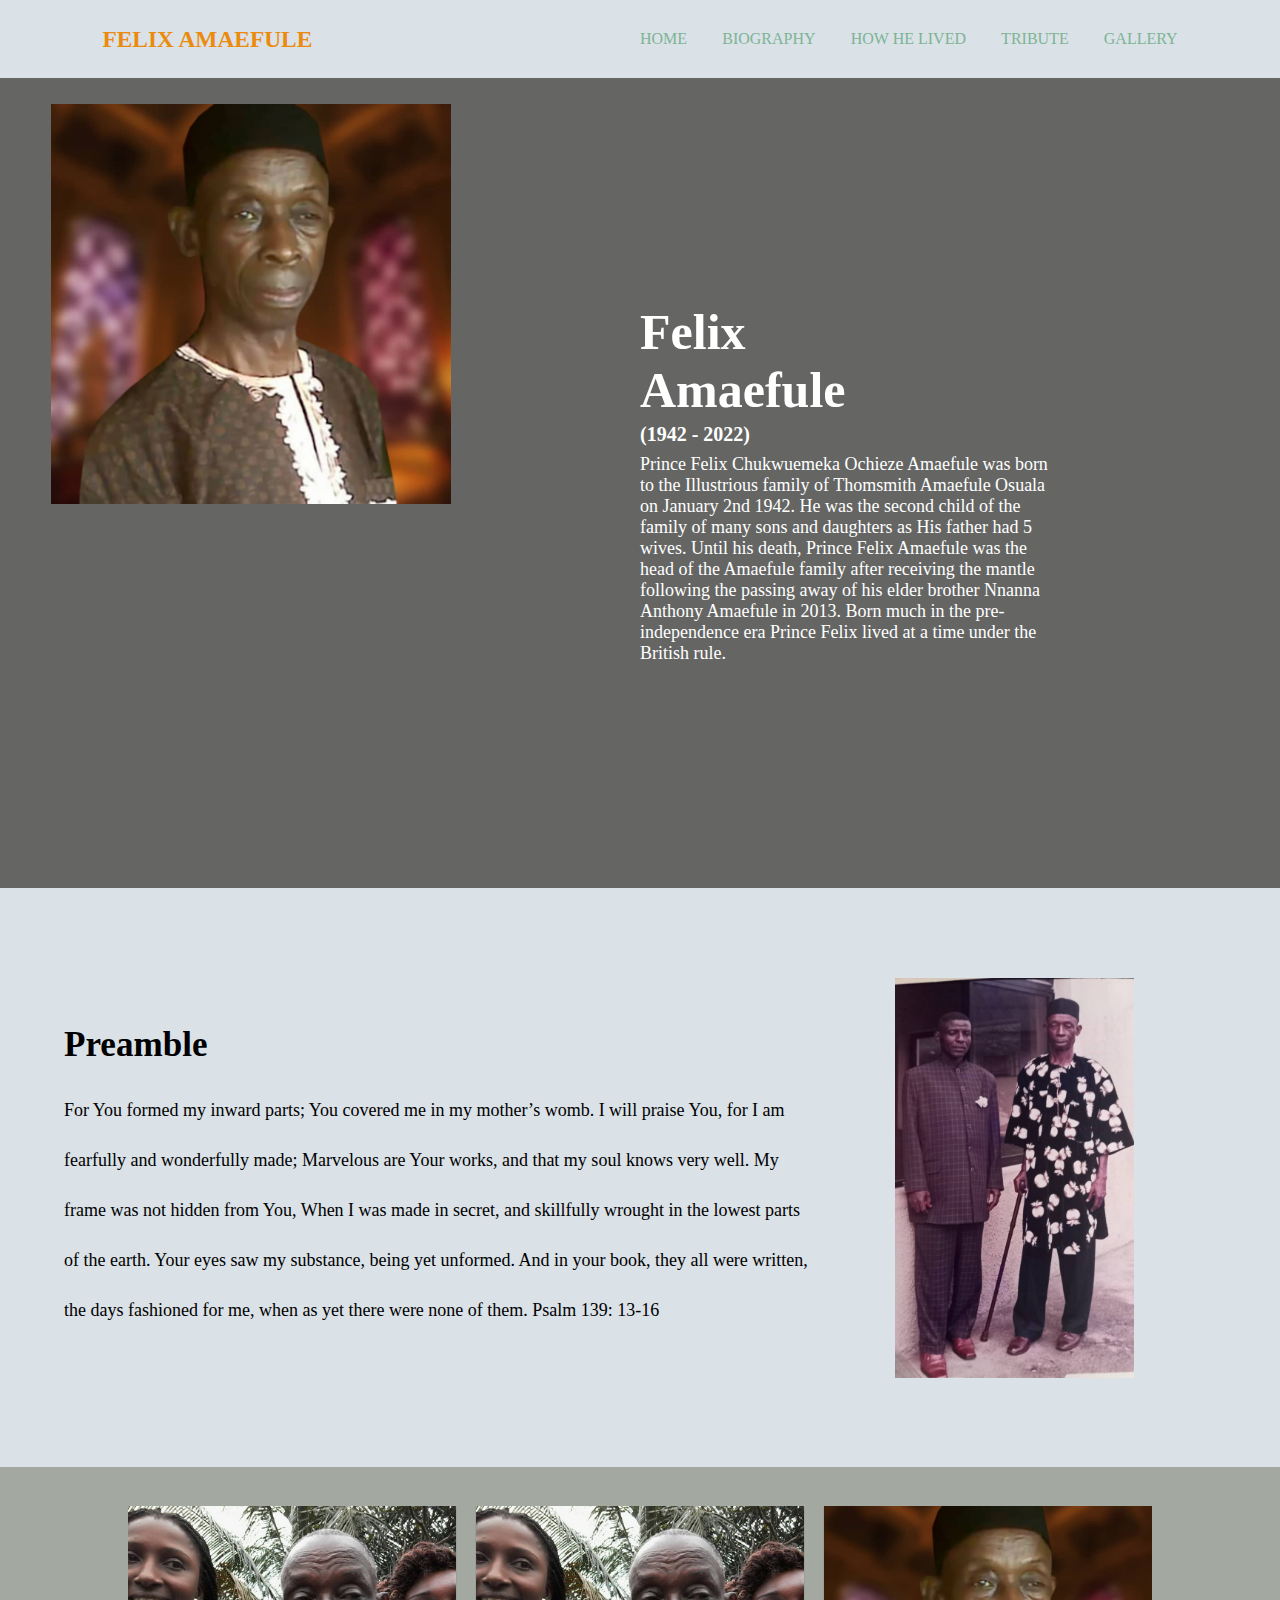
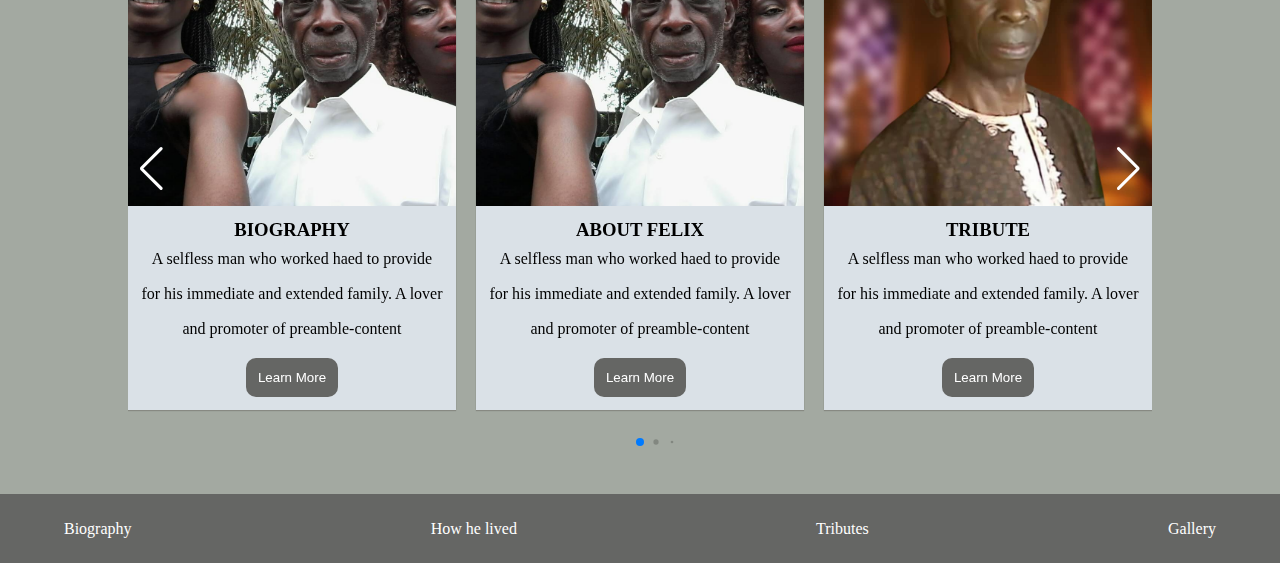
==== index.html @ 19c0d5d2 "initial commit" ====
<!DOCTYPE html>
<html lang="en">
<head>
    <meta charset="UTF-8">
    <meta http-equiv="X-UA-Compatible" content="IE=edge">
    <meta name="viewport" content="width=device-width, initial-scale=1.0">
    <link rel="stylesheet" href="https://cdnjs.cloudflare.com/ajax/libs/font-awesome/6.0.0/css/all.min.css"/>
    <link rel="stylesheet" href="https://unpkg.com/swiper@8/swiper-bundle.min.css"/> 
    <link rel="stylesheet" href="/style.css">
    <title>Felix Amaefule Memorial</title>
</head>
<body>
    <div class="main-wrap">

        <!-- header -->
            <header>
                <div class="name">
                        <h3>FELIX AMAEFULE</h3>
                </div>
                <nav>
                    <ul>
                    <li><a href="">HOME</a></li>
                    <li><a href="/biography.htm">BIOGRAPHY</a></li>
                    <li><a href="/lived.html">HOW HE LIVED</a></li>
                    <li><a href="/tributes.htm">TRIBUTE</a></li>
                    <li><a href="/gallery.htm">GALLERY</a></li>
                    </ul>
                </nav>

                <div class="buttons">
                    <button class="nav-toggle"><i class="fa-solid fa-bars"></i></button>
                    <button class="nav-toggle2">
                      <i class="fa-solid fa-xmark"></i>
                    </button>
            </header>


            <!-- mobile- nav -->
            <ul class=" mobile-nav">
                <li><a href="">HOME</a></li>
                <li><a href="/biography.htm">BIOGRAPHY</a></li>
                <li><a href="/lived.html">HOW HE LIVED</a></li>
                <li><a href="/tributes.htm">TRIBUTE</a></li>
                <li><a href="/gallery.htm">GALLERY</a></li>
            </ul>
            

            <!-- hero-section -->
            <div class="hero-section">
                <div class="left">
                    <!-- <div class="box"></div> -->
                    <img  class="image" src="/images/IMG-20220618-WA0052.jpg" alt="">
                </div>
               

                <div class="right">
                <div class="felix">
                    <h3> Felix Amaefule</h3>
                    <h4>(1942 - 2022)</h4>
                    <p>Prince Felix Chukwuemeka Ochieze Amaefule was born to the Illustrious family of Thomsmith Amaefule Osuala on January 2nd 1942. He was the second child of the family of many sons and daughters as His father had 5 wives. Until his death, Prince Felix Amaefule was the head of the Amaefule family after receiving the mantle following the passing away of his elder brother Nnanna Anthony Amaefule in 2013. Born much in the pre-independence era Prince Felix lived at a time under the British rule.     
                    </p>
                    
                </div>
            </div>
            </div>

            <!-- preamble -->
            <section class="preamble">
                    <div class="preamble-content">
                        <div class="preamble-text">
                    <div class="heading">
                        <H3>Preamble</H3>
                    </div>
                    <p>For You formed my inward parts; You covered me in my mother’s womb. I will praise You, for I am fearfully and wonderfully
                         made; Marvelous are Your works, and that my soul knows very well. My frame was not hidden from You, When I was made in 
                         secret, and skillfully wrought in the lowest parts of the earth. Your eyes
                         saw my substance, being yet unformed. And in your book, they all were written, the days fashioned for me, when as yet there were none of them. 
                        Psalm 139: 13-16
                    </p>
                        </div>
                        <div class="preamble-image">
                    <img src="/images/IMG-20220619-WA0020.jpg" alt="">
                        </div>
                    </div>
            </section>


            <!-- Slider main container -->
            <div class="swiper">
             <!-- Additional required wrapper -->
                 <div class="swiper-wrapper">
                     <!-- Slides -->
                    <div class="swiper-slide">
                        <div class="column">
                         <div class="picture">
                              <img src="/images/IMG-20220618-WA0051.jpg" alt="">
                         </div>
                         <div class="text">
                              <h3>BIOGRAPHY</h3>
                              <p> A selfless man who worked haed to provide for his immediate and extended family. A lover and promoter of preamble-content
                              </p>
                              <button><a href="/biography.htm">Learn More</a> </button>
                        </div>
                    </div>
                    </div>


                    <div class="swiper-slide">   
                        <div class="column">
                            <div class="picture">
                                <img src="/images/IMG-20220618-WA0051.jpg" alt="">
                            </div>
                            <div class="text">
                                <h3>ABOUT FELIX</h3>
                                <p> A selfless man who worked haed to provide for his immediate and extended family. A lover and promoter of preamble-content
                                </p>
                                <button><a href="/lived.html">Learn More</a> </button>
                            </div>
                        </div>
                    </div>


                    <div class="swiper-slide">
                      <div class="column">
                         <div class="picture">
                             <img src="/images/IMG-20220618-WA0052.jpg" alt="">
                        </div>
                         <div class="text">
                             <h3>TRIBUTE</h3>
                             <p> A selfless man who worked haed to provide for his immediate and extended family. A lover and promoter of preamble-content
                             </p>
                             <button><a href="/tributes.htm">Learn More</a> </button>
                         </div>
                      </div>
                     </div>


                 <div class="swiper-slide">
                     <div class="column">
                            <div class="picture">
                                <img src="/images/IMG-20220618-WA0053.jpg" alt="">
                            </div>
                            <div class="text">
                                <h3>GALLERY</h3>
                                 <p> A selfless man who worked hard to provide for his immediate and extended family. A lover and promoter of preamble-content
                                 </p>
                                 <button><a href="/gallery.htm">Learn More</a> </button>
                            </div>
                     </div>
                 </div>
      
                </div>
    <!-- If we need pagination -->
    <div class="swiper-pagination"></div>
  
    <!-- If we need navigation buttons -->
    <div class="swiper-button-prev"></div>
    <div class="swiper-button-next"></div>
  
    <!-- If we need scrollbar -->
    <div class="swiper-scrollbar"></div>
  </div>








                <!-- footer -->
            <footer>
                <div class="footer-wrap">
                    <div class="footer-item">
                        <p> <a href="/biography.htm">Biography</a></p>
                    </div>
                    <div class="footer-item">
                        <p> <a href="/biography.htm">How he lived</a></p>
                    </div>
                    <div class="footer-item">
                        <p> <a href="/tributes.htm">Tributes</a></p>
                    </div>
                    <div class="footer-item">
                        <p> <a href="/gallery.htm">Gallery</a></p>
                    </div>
                </div>
            </footer>
    </div>
</body>
<script src="https://unpkg.com/swiper@8/swiper-bundle.min.js"></script>
<script src="/index.js"></script>
<script src="/home.js"></script>
</html>
---- style.css ----
/* general styling */
*{
    margin: 0;
    padding: 0;
    box-sizing: border-box;
}

a{
    color: rgb(125, 180, 149);
    text-decoration: none;
}
ul{
    list-style: none;
}
img{
    width: 100%;
    height: 100%;
    object-fit: cover;
}
.main-wrap{
    position: relative;
background-color: rgb(163, 169, 161);
}


/* header styling */
header{
    display: flex;
    justify-content: space-between;
    align-items: center;
    padding: 2% 8%;
    background-color: rgb(218, 225, 231);
}
.name{
    width: 30%;
    font-size: 20px;
    color: rgb(235, 139, 14);

}
nav{
    width: 50%;
}
ul{
    display: flex;
    flex-direction: row;
    justify-content: space-between;
    align-items: center;

}
.buttons{
    display: none;
}
.mobile-nav{
    display: none;
}


/* hero-section */
.hero-section{
    display: flex;
    justify-content: space-between;
    padding: 2% 4%;
    height: 90vh;
    background-color:rgb(101, 102, 100);
    color: white;
}
.right{
    width: 50%;
    display: flex;
    align-items: center;
}

.image{
  
    left: 4.5%;
    width: 400px;
    height: 400px;
    object-fit: cover;
}
.left{
    width: 30%;
}
.felix{
    width: 70%;
    /* color: white; */
}
.felix h3{
    font-size: 50px;
    padding-bottom: 1%;
    width: 50%;
}
.felix h4{
    padding-bottom: 2%;
    font-size: 20px;
}
.felix p{
    font-size: 18px;
}



/* preamble */
.preamble{
    background-color: rgb(218, 225, 231);
    padding: 7% 0;
}
.heading{
    margin-bottom: 2%;
    font-size: 30px;
}
.preamble-content{
    display: flex;
    align-items: center;
    justify-content: space-between;
    width: 90%;
    margin: auto;
}

.preamble-text{
    width: 65%;
    margin: auto;
    line-height: 50px;
    font-size: 18px;
}
.preamble-image{
    width: 35%;
    height: 400px;
}
.preamble-image img{
    object-fit: contain;
}


/* swiper */

  .column-wrap{
    display: flex;
    justify-content: space-between;
    align-items: center;
    width: 90%;
    margin: auto;
    padding:4%;
  }
  .column{
    display: block;
    background-color: rgb(218, 225, 231);
    width: 100%;
    box-shadow: 0px 1px 1px rgba(27, 9, 9, 0.2), -0px -1px 1px rgba(27, 9, 9, 0.2);
}
.picture{
    height: 300px;
}
.picture img{
    height: 100%;
    width: 100%;
    object-fit: cover;
}
.text{
    padding: 4%;
    text-align: center;
}
.text p{
    line-height: 35px;
}
button{
    padding: 4%;
    margin-top: 4%;
    background-color:rgb(101, 102, 100);
    border: none;
    border-radius: 10px;
}
 button a{
    color: white;
 }

 .swiper {
    margin-top: 3%;
    width:80%;
    height: 550px;
    margin-bottom: 3%;
  }

  .swiper-button-prev,  .swiper-button-next{
    height: 20px;
    color: white;
  }
.swiper-scrollbar{
    display: none;
}




/* footer-styling */
footer{
    background-color:rgb(101, 102, 100);
    padding: 2% 0;
}
.footer-wrap{
    width: 90%;
    margin: auto;
    display: flex;
    justify-content: space-between;

}
.footer-item a{
    color: white;
    font-size: 16px;
}
.footer-item a:hover{
    color: rgb(235, 139, 14);
    
}
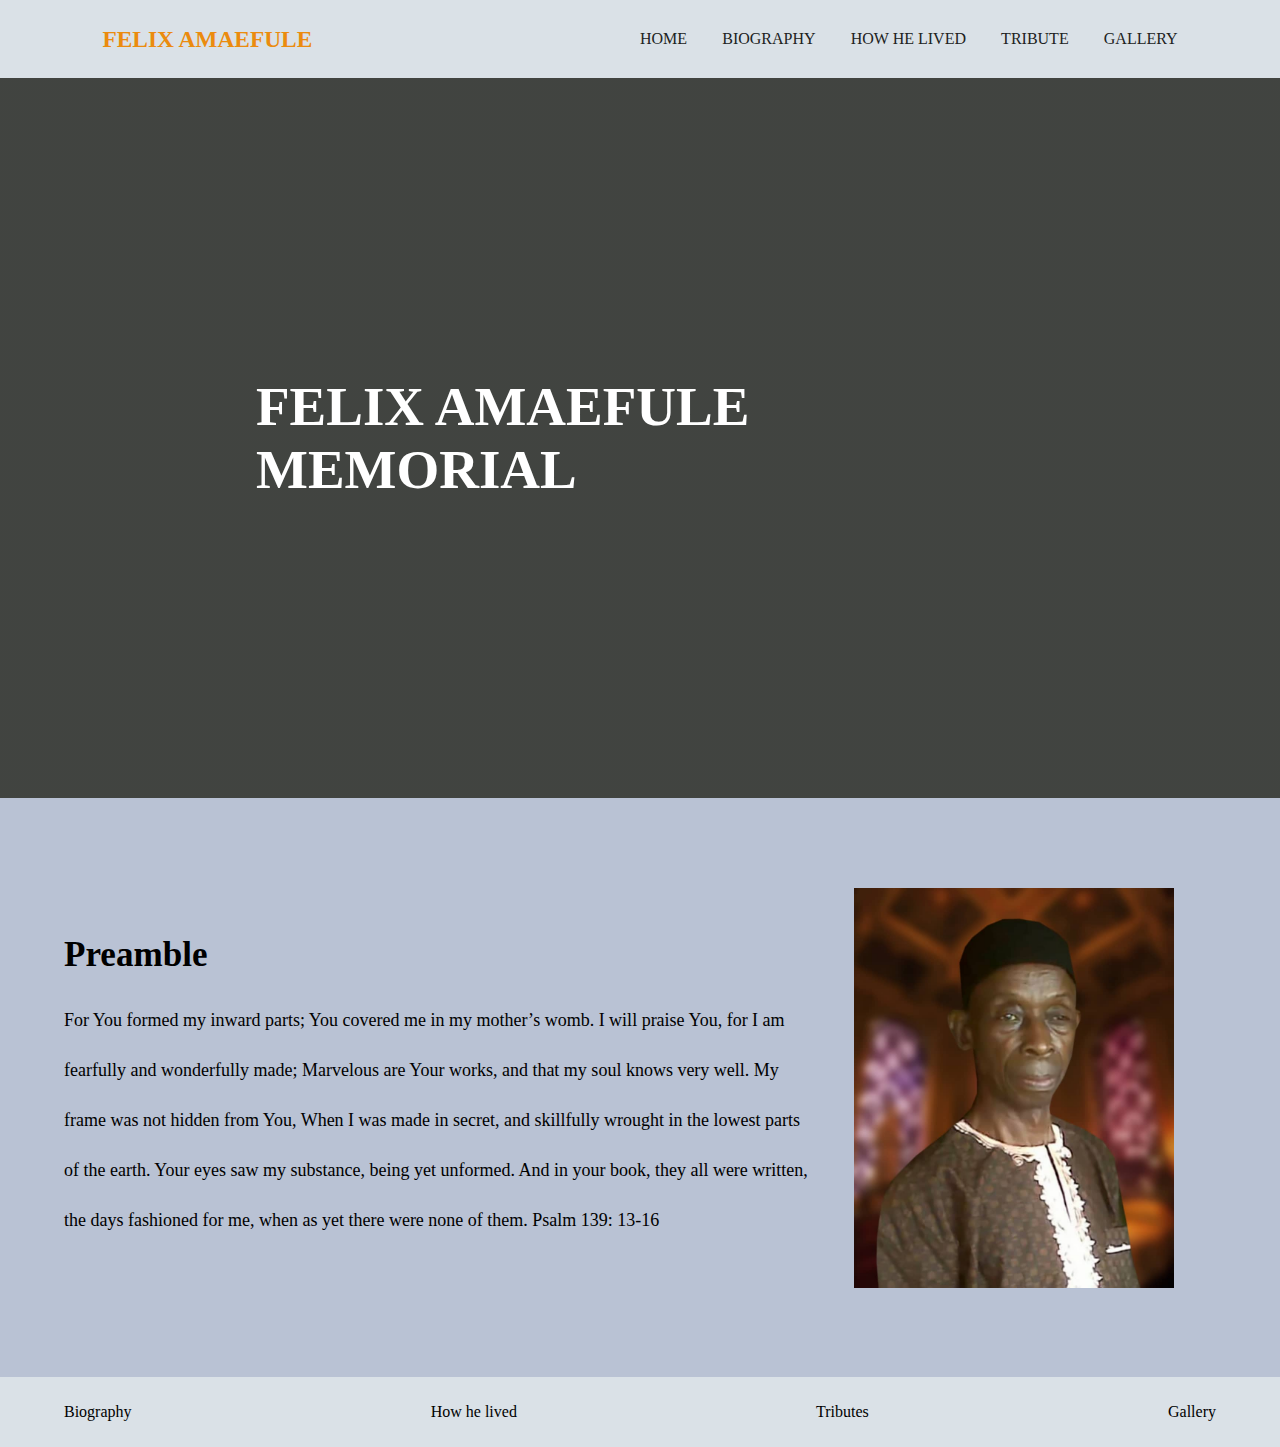
==== commit 132a2889: "improvement of pages" ====
--- a/index.html
+++ b/index.html
@@ -5,7 +5,7 @@
     <meta http-equiv="X-UA-Compatible" content="IE=edge">
     <meta name="viewport" content="width=device-width, initial-scale=1.0">
     <link rel="stylesheet" href="https://cdnjs.cloudflare.com/ajax/libs/font-awesome/6.0.0/css/all.min.css"/>
-    <link rel="stylesheet" href="https://unpkg.com/swiper@8/swiper-bundle.min.css"/> 
+    <!-- <link rel="stylesheet" href="https://unpkg.com/swiper@8/swiper-bundle.min.css"/>  -->
     <link rel="stylesheet" href="/style.css">
     <title>Felix Amaefule Memorial</title>
 </head>
@@ -17,7 +17,7 @@
                 <div class="name">
                         <h3>FELIX AMAEFULE</h3>
                 </div>
-                <nav>
+                <nav class="desktop-link">
                     <ul>
                     <li><a href="">HOME</a></li>
                     <li><a href="/biography.htm">BIOGRAPHY</a></li>
@@ -36,7 +36,7 @@
 
 
             <!-- mobile- nav -->
-            <ul class=" mobile-nav">
+            <ul class=" mobileheader">
                 <li><a href="">HOME</a></li>
                 <li><a href="/biography.htm">BIOGRAPHY</a></li>
                 <li><a href="/lived.html">HOW HE LIVED</a></li>
@@ -47,22 +47,14 @@
 
             <!-- hero-section -->
             <div class="hero-section">
-                <div class="left">
-                    <!-- <div class="box"></div> -->
-                    <img  class="image" src="/images/IMG-20220618-WA0052.jpg" alt="">
-                </div>
-               
-
-                <div class="right">
-                <div class="felix">
-                    <h3> Felix Amaefule</h3>
-                    <h4>(1942 - 2022)</h4>
-                    <p>Prince Felix Chukwuemeka Ochieze Amaefule was born to the Illustrious family of Thomsmith Amaefule Osuala on January 2nd 1942. He was the second child of the family of many sons and daughters as His father had 5 wives. Until his death, Prince Felix Amaefule was the head of the Amaefule family after receiving the mantle following the passing away of his elder brother Nnanna Anthony Amaefule in 2013. Born much in the pre-independence era Prince Felix lived at a time under the British rule.     
-                    </p>
-                    
+                <div class="text">
+                    <h3>FELIX AMAEFULE MEMORIAL</h3>
                 </div>
             </div>
-            </div>
+
+
+
+
 
             <!-- preamble -->
             <section class="preamble">
@@ -79,92 +71,10 @@
                     </p>
                         </div>
                         <div class="preamble-image">
-                    <img src="/images/IMG-20220619-WA0020.jpg" alt="">
+                    <img src="/images/IMG-20220618-WA0052.jpg" alt="">
                         </div>
                     </div>
             </section>
-
-
-            <!-- Slider main container -->
-            <div class="swiper">
-             <!-- Additional required wrapper -->
-                 <div class="swiper-wrapper">
-                     <!-- Slides -->
-                    <div class="swiper-slide">
-                        <div class="column">
-                         <div class="picture">
-                              <img src="/images/IMG-20220618-WA0051.jpg" alt="">
-                         </div>
-                         <div class="text">
-                              <h3>BIOGRAPHY</h3>
-                              <p> A selfless man who worked haed to provide for his immediate and extended family. A lover and promoter of preamble-content
-                              </p>
-                              <button><a href="/biography.htm">Learn More</a> </button>
-                        </div>
-                    </div>
-                    </div>
-
-
-                    <div class="swiper-slide">   
-                        <div class="column">
-                            <div class="picture">
-                                <img src="/images/IMG-20220618-WA0051.jpg" alt="">
-                            </div>
-                            <div class="text">
-                                <h3>ABOUT FELIX</h3>
-                                <p> A selfless man who worked haed to provide for his immediate and extended family. A lover and promoter of preamble-content
-                                </p>
-                                <button><a href="/lived.html">Learn More</a> </button>
-                            </div>
-                        </div>
-                    </div>
-
-
-                    <div class="swiper-slide">
-                      <div class="column">
-                         <div class="picture">
-                             <img src="/images/IMG-20220618-WA0052.jpg" alt="">
-                        </div>
-                         <div class="text">
-                             <h3>TRIBUTE</h3>
-                             <p> A selfless man who worked haed to provide for his immediate and extended family. A lover and promoter of preamble-content
-                             </p>
-                             <button><a href="/tributes.htm">Learn More</a> </button>
-                         </div>
-                      </div>
-                     </div>
-
-
-                 <div class="swiper-slide">
-                     <div class="column">
-                            <div class="picture">
-                                <img src="/images/IMG-20220618-WA0053.jpg" alt="">
-                            </div>
-                            <div class="text">
-                                <h3>GALLERY</h3>
-                                 <p> A selfless man who worked hard to provide for his immediate and extended family. A lover and promoter of preamble-content
-                                 </p>
-                                 <button><a href="/gallery.htm">Learn More</a> </button>
-                            </div>
-                     </div>
-                 </div>
-      
-                </div>
-    <!-- If we need pagination -->
-    <div class="swiper-pagination"></div>
-  
-    <!-- If we need navigation buttons -->
-    <div class="swiper-button-prev"></div>
-    <div class="swiper-button-next"></div>
-  
-    <!-- If we need scrollbar -->
-    <div class="swiper-scrollbar"></div>
-  </div>
-
-
-
-
-
 
 
 
@@ -187,7 +97,5 @@
             </footer>
     </div>
 </body>
-<script src="https://unpkg.com/swiper@8/swiper-bundle.min.js"></script>
-<script src="/index.js"></script>
-<script src="/home.js"></script>
+<script src="/script.js"></script>
 </html>--- a/style.css
+++ b/style.css
@@ -7,7 +7,7 @@
 }
 
 a{
-    color: rgb(125, 180, 149);
+    color: rgb(32, 34, 33);
     text-decoration: none;
 }
 ul{
@@ -17,10 +17,14 @@
     width: 100%;
     height: 100%;
     object-fit: cover;
+}
+html{
+  overflow-x: hidden;
 }
 .main-wrap{
     position: relative;
 background-color: rgb(163, 169, 161);
+overflow-x: hidden;
 }
 
 
@@ -51,58 +55,35 @@
 .buttons{
     display: none;
 }
-.mobile-nav{
+.mobileheader{
     display: none;
 }
 
 
 /* hero-section */
+
 .hero-section{
-    display: flex;
-    justify-content: space-between;
-    padding: 2% 4%;
-    height: 90vh;
-    background-color:rgb(101, 102, 100);
+     /* background-image:   linear-gradient(rgba(0, 0, 0, 0.6), rgba(0, 0, 0, 0.6)),url(https://media.istockphoto.com/photos/red-roses-on-a-black-background-postcard-banner-flat-lai-on-the-picture-id1300934467?b=1&k=20&m=1300934467&s=170667a&w=0&h=Y1wtUC7JScfelBqOhsTAVRCpTrIgpq1cJBhQ5qTADLE=); */
+     background-image:    linear-gradient(rgba(0, 0, 0, 0.6), rgba(0, 0, 0, 0.6)), url(https://media.istockphoto.com/photos/beautiful-white-roses-with-a-burning-candle-on-the-dark-background-picture-id1195521382?b=1&k=20&m=1195521382&s=170667a&w=0&h=y94EBmBmdXtSuwbTzxfe5SxIfNqbPGpSgNPXpzi3-wg=);
+     background-repeat: no-repeat;
+    background-size: cover;
+    background-position: center;
+    height: 80vh;
+    display: flex;
+    align-items: center;
+}
+.text{
+    width: 60%;
+    margin: auto;
+    font-size: 47px;
     color: white;
-}
-.right{
-    width: 50%;
-    display: flex;
-    align-items: center;
-}
-
-.image{
-  
-    left: 4.5%;
-    width: 400px;
-    height: 400px;
-    object-fit: cover;
-}
-.left{
-    width: 30%;
-}
-.felix{
-    width: 70%;
-    /* color: white; */
-}
-.felix h3{
-    font-size: 50px;
-    padding-bottom: 1%;
-    width: 50%;
-}
-.felix h4{
-    padding-bottom: 2%;
-    font-size: 20px;
-}
-.felix p{
-    font-size: 18px;
 }
 
 
 
 /* preamble */
 .preamble{
-    background-color: rgb(218, 225, 231);
+    background-color: rgb(185, 194, 212);
     padding: 7% 0;
 }
 .heading{
@@ -129,72 +110,15 @@
 }
 .preamble-image img{
     object-fit: contain;
-}
-
-
-/* swiper */
-
-  .column-wrap{
-    display: flex;
-    justify-content: space-between;
-    align-items: center;
-    width: 90%;
-    margin: auto;
-    padding:4%;
-  }
-  .column{
-    display: block;
-    background-color: rgb(218, 225, 231);
-    width: 100%;
-    box-shadow: 0px 1px 1px rgba(27, 9, 9, 0.2), -0px -1px 1px rgba(27, 9, 9, 0.2);
-}
-.picture{
-    height: 300px;
-}
-.picture img{
+    width: 100%;
     height: 100%;
-    width: 100%;
-    object-fit: cover;
-}
-.text{
-    padding: 4%;
-    text-align: center;
-}
-.text p{
-    line-height: 35px;
-}
-button{
-    padding: 4%;
-    margin-top: 4%;
-    background-color:rgb(101, 102, 100);
-    border: none;
-    border-radius: 10px;
-}
- button a{
-    color: white;
- }
-
- .swiper {
-    margin-top: 3%;
-    width:80%;
-    height: 550px;
-    margin-bottom: 3%;
-  }
-
-  .swiper-button-prev,  .swiper-button-next{
-    height: 20px;
-    color: white;
-  }
-.swiper-scrollbar{
-    display: none;
-}
-
-
+}
 
 
 /* footer-styling */
 footer{
-    background-color:rgb(101, 102, 100);
+    background-color: rgb(218, 225, 231);
+   
     padding: 2% 0;
 }
 .footer-wrap{
@@ -205,10 +129,117 @@
 
 }
 .footer-item a{
-    color: white;
+    color: black;
     font-size: 16px;
 }
 .footer-item a:hover{
     color: rgb(235, 139, 14);
     
 }
+
+
+@media( max-width: 1200px){
+    .desktop-link ul{
+         display: none;
+     }
+       .mobileheader {
+         display: flex;
+         justify-content: space-between;
+         padding: 2% 0;
+         padding-left: 2%;
+         align-items: center;
+         justify-content: space-between;
+       }
+     .buttons{
+       z-index: 30;
+       padding: 0;
+       margin-right: 2%;
+       border:  2px solid rgb(220, 231, 233);
+       display: block;
+     }
+ 
+       .nav-toggle {
+         display: block;
+         z-index: 26;
+       }
+       .nav-toggle {
+         cursor: pointer;
+         display: block;
+         border-radius: none;
+         width: 2rem;
+         border: none;
+         background-color: transparent;
+         aspect-ratio: 0.9;
+         transition: 0.3s ease;
+       }
+       button i {
+         color: rgb(8, 9, 8);
+       }
+       .nav-toggle,
+       .nav-toggle2 i {
+         font-size: 23px;
+       
+       }
+       .nav-toggle2 {
+         cursor: pointer;
+         display: none;
+         border-radius: none;
+         border: none;
+         background-color: transparent;
+         aspect-ratio: 0.9;
+         width: 2rem;
+       }
+     
+       nav {
+         margin-left: 0;
+       }
+       .mobileheader {
+         position: absolute;
+         flex-direction: column;
+         top: 10;
+         right: 0px;
+         align-items: none;
+         text-align: center;
+         padding-top: 10%;
+         height: 100vh;
+         width: 100%;
+         line-height: 3rem;
+         font: bold;
+         display: block;
+         transform: translateX(100%);
+         transition: 700ms ease;
+         margin-right: 0;
+         overflow-x: hidden;
+         background-color: rgb(178, 179, 181);
+         z-index: 20;
+     
+       }  
+       .mobileheader li a {
+         color: black;
+       
+       }
+       .footer-wrap{
+        flex-direction: column;
+        align-items: center;
+      }
+      .footer-item{
+        margin-bottom: 3%;
+      }
+}
+@media(max-width:768px){
+  .preamble-content{
+    display:block;
+   
+}
+  .preamble-text{
+    width: 100%;
+    margin: auto;
+    line-height: 50px;
+    font-size: 18px;
+}
+.preamble-image{
+    width: 100%;
+    height: 400px;
+}
+
+}
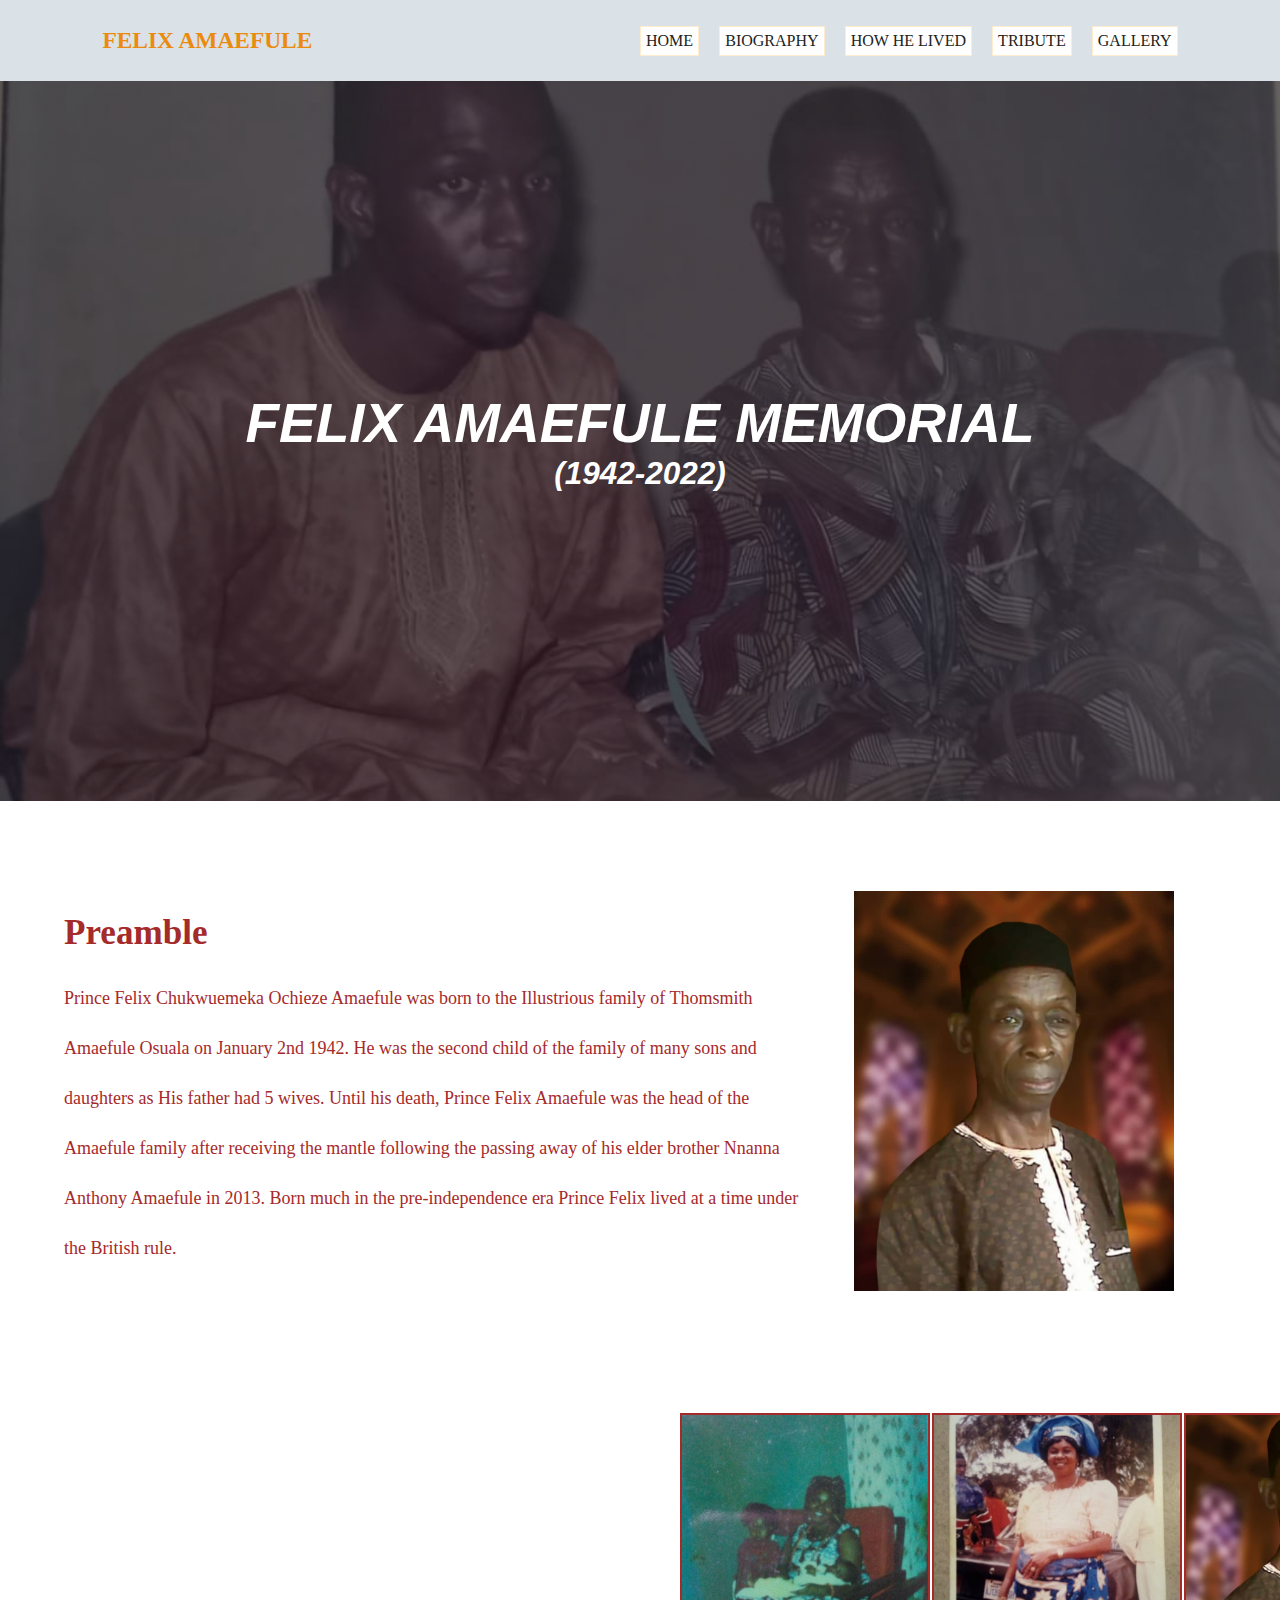
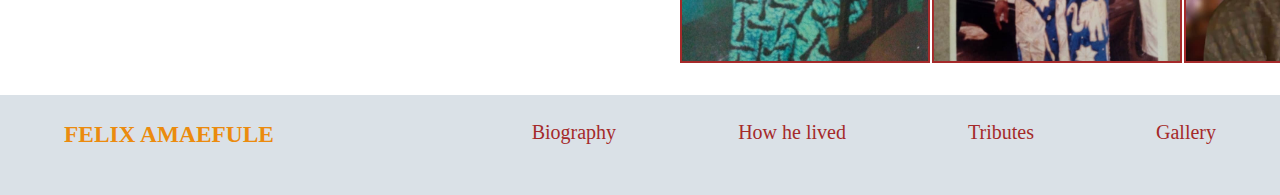
==== commit 48e852e2: "home page redesign" ====
--- a/index.html
+++ b/index.html
@@ -49,6 +49,7 @@
             <div class="hero-section">
                 <div class="text">
                     <h3>FELIX AMAEFULE MEMORIAL</h3>
+                    <h6>(1942-2022)</h6>
                 </div>
             </div>
 
@@ -63,11 +64,7 @@
                     <div class="heading">
                         <H3>Preamble</H3>
                     </div>
-                    <p>For You formed my inward parts; You covered me in my mother’s womb. I will praise You, for I am fearfully and wonderfully
-                         made; Marvelous are Your works, and that my soul knows very well. My frame was not hidden from You, When I was made in 
-                         secret, and skillfully wrought in the lowest parts of the earth. Your eyes
-                         saw my substance, being yet unformed. And in your book, they all were written, the days fashioned for me, when as yet there were none of them. 
-                        Psalm 139: 13-16
+                    <p>Prince Felix Chukwuemeka Ochieze Amaefule was born to the Illustrious family of Thomsmith Amaefule Osuala on January 2nd 1942. He was the second child of the family of many sons and daughters as His father had 5 wives. Until his death, Prince Felix Amaefule was the head of the Amaefule family after receiving the mantle following the passing away of his elder brother Nnanna Anthony Amaefule in 2013. Born much in the pre-independence era Prince Felix lived at a time under the British rule. 
                     </p>
                         </div>
                         <div class="preamble-image">
@@ -77,10 +74,77 @@
             </section>
 
 
+            <!-- ininite autoslider -->
+
+            <section class="auto-slider">
+                <div class="slider">
+                    <div class="slide-track">
+                        <div class="slide">
+                           <img src="/images/IMG-20220619-WA0013.jpg" alt=""> 
+                        </div>
+                        <div class="slide">
+                            <img src="/images/IMG-20220618-WA0055.jpg" alt="">
+                        </div>
+                        <div class="slide">
+                            <img src="/images/IMG-20220618-WA0052.jpg" alt="">
+                        </div>
+                        <div class="slide">
+                            <img src="/images/IMG-20220618-WA0051.jpg" alt="">
+                        </div>
+                        <div class="slide">
+                            <img src="/images/IMG-20220618-WA0049.jpg" alt="">
+                        </div>
+                        <div class="slide">
+                            <img src="/images/IMG-20220618-WA0050.jpg" alt="">
+                        </div>
+                        <div class="slide">
+                            <img src="/images/IMG-20220618-WA0056.jpg" alt="">
+                        </div>                        
+                        <div class="slide">
+                           <img src="/images/IMG-20220618-WA0060.jpg" alt=""> 
+                        </div>
+                        <div class="slide">
+                            <img src="/images/IMG-20220619-WA0003.jpg" alt="">
+                        </div>
+                        <div class="slide">
+                            <img src="/images/IMG-20220619-WA0004.jpg" alt="">
+                        </div>
+                        <div class="slide">
+                            <img src="/images/IMG-20220619-WA0005.jpg" alt="">
+                        </div>
+                        <div class="slide">
+                            <img src="/images/IMG-20220619-WA0007.jpg" alt="">
+                        </div>
+                        <div class="slide">
+                            <img src="/images/IMG-20220619-WA0006.jpg" alt="">
+                        </div>
+                        <div class="slide">
+                            <img src="/images/IMG-20220619-WA0008.jpg" alt="">
+                        </div>
+                        <div class="slide">
+                            <img src="/images/IMG-20220619-WA0009.jpg" alt="">
+                        </div>
+                        <div class="slide">
+                            <img src="/images/IMG-20220619-WA0010.jpg" alt="">
+                        </div>
+                        <div class="slide">
+                            <img src="/images/IMG-20220619-WA0011.jpg" alt="">
+                        </div>
+                        <div class="slide">
+                            <img src="/images/IMG-20220619-WA0012.jpg" alt="">
+                        </div>
+                    </div>
+                </div>
+            </section>
+
+
 
                 <!-- footer -->
             <footer>
                 <div class="footer-wrap">
+                     <div class="name">
+                        <h3>FELIX AMAEFULE</h3>
+                    </div>
                     <div class="footer-item">
                         <p> <a href="/biography.htm">Biography</a></p>
                     </div>
--- a/style.css
+++ b/style.css
@@ -22,9 +22,7 @@
   overflow-x: hidden;
 }
 .main-wrap{
-    position: relative;
-background-color: rgb(163, 169, 161);
-overflow-x: hidden;
+  overflow-x: hidden;
 }
 
 
@@ -35,6 +33,7 @@
     align-items: center;
     padding: 2% 8%;
     background-color: rgb(218, 225, 231);
+    
 }
 .name{
     width: 30%;
@@ -52,6 +51,11 @@
     align-items: center;
 
 }
+.desktop-link ul li{
+  border: 1px solid blanchedalmond;
+  padding: 5px;
+  background-color: white;
+}
 .buttons{
     display: none;
 }
@@ -63,27 +67,29 @@
 /* hero-section */
 
 .hero-section{
-     /* background-image:   linear-gradient(rgba(0, 0, 0, 0.6), rgba(0, 0, 0, 0.6)),url(https://media.istockphoto.com/photos/red-roses-on-a-black-background-postcard-banner-flat-lai-on-the-picture-id1300934467?b=1&k=20&m=1300934467&s=170667a&w=0&h=Y1wtUC7JScfelBqOhsTAVRCpTrIgpq1cJBhQ5qTADLE=); */
-     background-image:    linear-gradient(rgba(0, 0, 0, 0.6), rgba(0, 0, 0, 0.6)), url(https://media.istockphoto.com/photos/beautiful-white-roses-with-a-burning-candle-on-the-dark-background-picture-id1195521382?b=1&k=20&m=1195521382&s=170667a&w=0&h=y94EBmBmdXtSuwbTzxfe5SxIfNqbPGpSgNPXpzi3-wg=);
-     background-repeat: no-repeat;
+    background-image: linear-gradient(rgba(0, 0, 0, 0.6), rgba(0, 0, 0, 0.6)), url(/images/IMG-20220619-WA0026.jpg); 
+    background-repeat: no-repeat;
     background-size: cover;
     background-position: center;
     height: 80vh;
     display: flex;
     align-items: center;
+    justify-content: center;
 }
 .text{
-    width: 60%;
-    margin: auto;
+   text-align: center;
     font-size: 47px;
     color: white;
+    font-style: italic;
+    font-family: 'Trebuchet MS', 'Lucida Sans Unicode', 'Lucida Grande', 'Lucida Sans', Arial, sans-serif;
 }
 
 
 
 /* preamble */
 .preamble{
-    background-color: rgb(185, 194, 212);
+    background-color: white;
+    color: brown;
     padding: 7% 0;
 }
 .heading{
@@ -114,26 +120,98 @@
     height: 100%;
 }
 
+/* auto-slider styling */
+.auto-slider{
+
+  background-color: white;
+  min-height: 35vh;
+  display: grid;
+  place-items: center;
+}
+.slider{
+  height: 250px;
+  margin: auto;
+  position: relative;
+  width: 70%;
+  display: grid;
+  place-items: center;
+}
+.slide-track{
+  display: flex;
+  width: calc(250px +10);
+  animation: scroll 30s linear infinite;
+}
+.slide-track:hover{
+  animation-play-state: paused;
+}
+@keyframes scroll{
+  0%{
+    transform: translate(0);
+  }
+  100%{
+    transform: translate(calc(-250px * 9));
+  }
+}
+
+
+.slide{
+  height: 250px;
+  width: 250px;
+  display: flex;
+  align-items: center;
+  margin-right: 2px;
+  perspective: 100px;
+  border: 2px solid brown;
+}
+img{
+  width: 100%;
+}
+
+.slider::before, .slider::after{
+  background: linear-gradient( to right,  rgb(236, 236, 235), rgba(255, 255,255, 0)100%), ;
+  content: '';
+  height: 100%;
+  position: absolute;
+  width: 15%;
+  z-index: 2;
+
+}
+.slider::before{
+  left: 0;
+  top: 0;
+}
+.slider::after{
+  right: 0;
+  top: 0;
+  transform: rotate(100deg);
+}
+
+
 
 /* footer-styling */
 footer{
     background-color: rgb(218, 225, 231);
-   
-    padding: 2% 0;
+    padding: 1% 0;
+    padding-top: 2%;
 }
 .footer-wrap{
-    width: 90%;
-    margin: auto;
-    display: flex;
-    justify-content: space-between;
-
+  width: 90%;
+  margin: auto;
+  display: flex;
+  flex-direction: row;
+  justify-content: space-between;
+
+}
+.footer-wrap .name{
+  margin-bottom: 3%;
 }
 .footer-item a{
-    color: black;
-    font-size: 16px;
+    color: brown;
+    font-size: 20px;
 }
 .footer-item a:hover{
     color: rgb(235, 139, 14);
+    
     
 }
 
@@ -220,13 +298,17 @@
        }
        .footer-wrap{
         flex-direction: column;
-        align-items: center;
+    
       }
       .footer-item{
         margin-bottom: 3%;
       }
 }
 @media(max-width:768px){
+
+  .text{
+    font-size: 30px;
+  }
   .preamble-content{
     display:block;
    
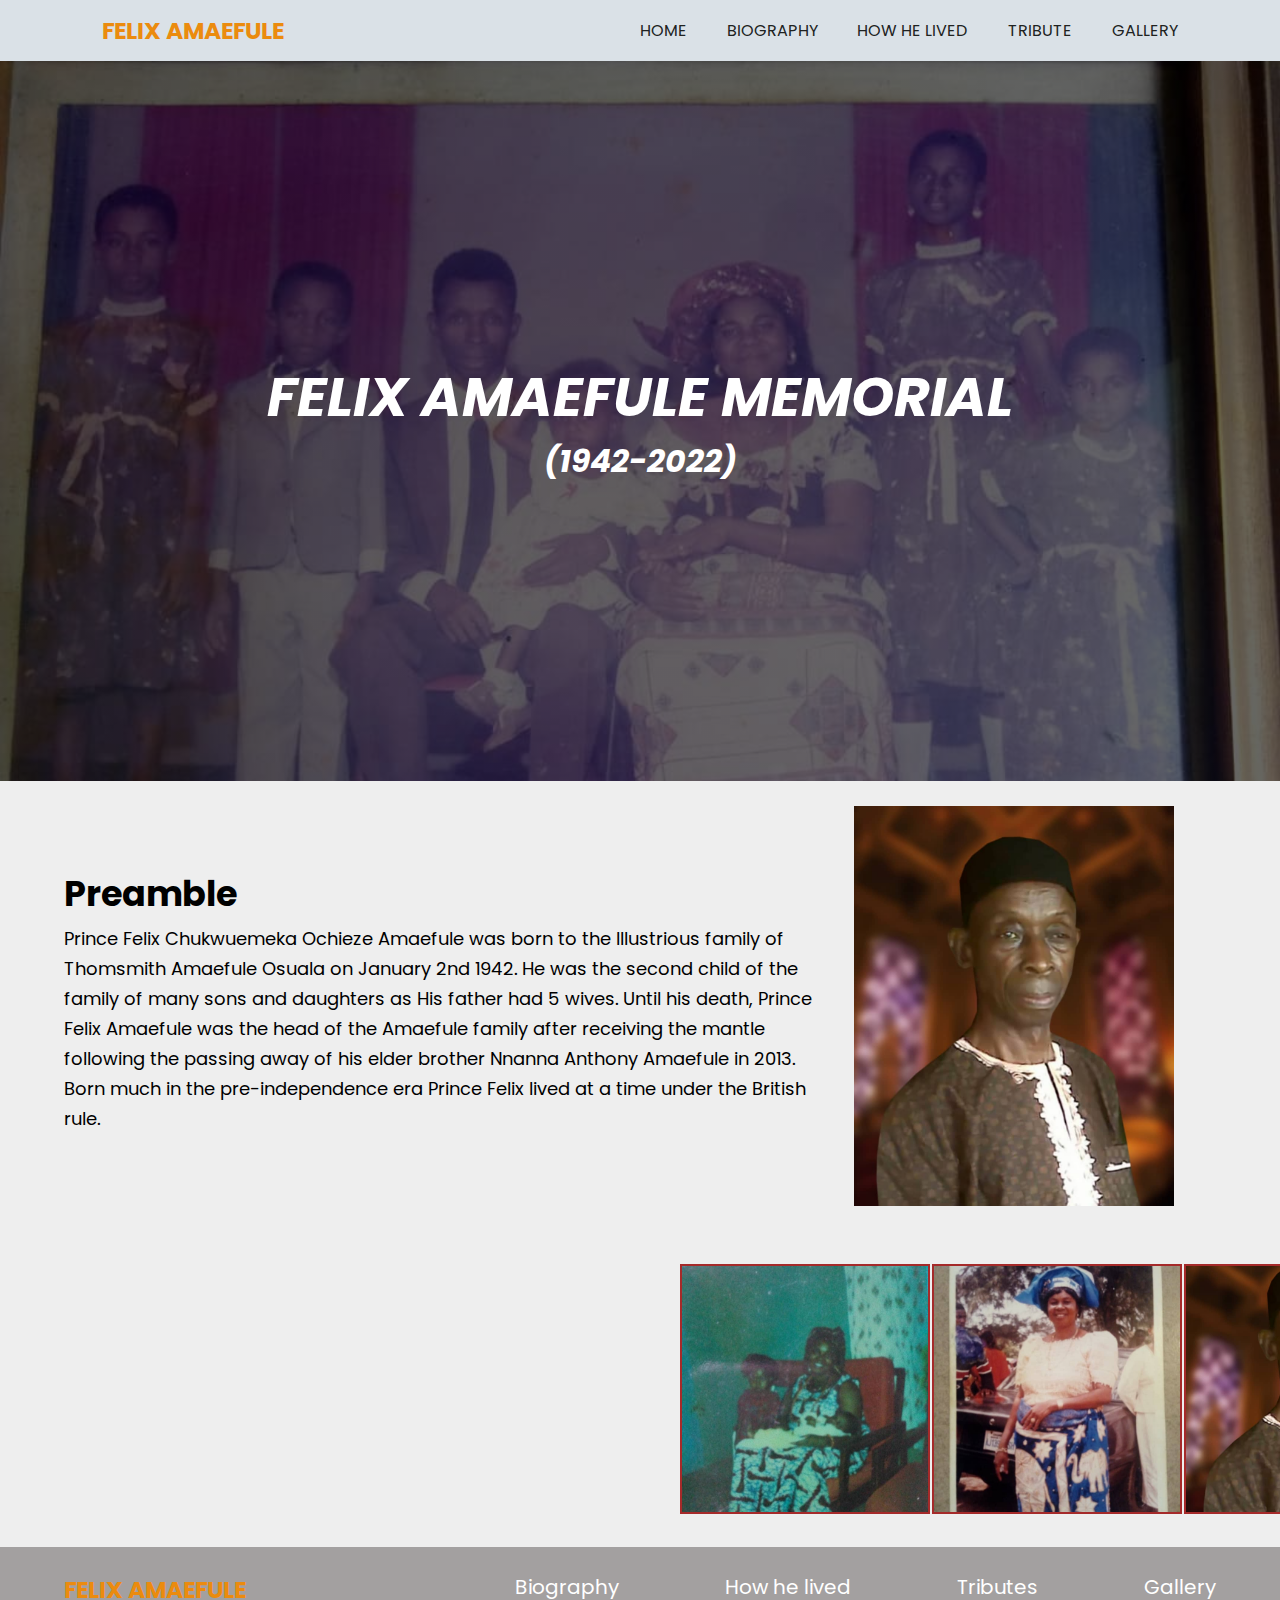
==== commit 604135ef: "improvement of sites" ====
--- a/index.html
+++ b/index.html
@@ -5,12 +5,13 @@
     <meta http-equiv="X-UA-Compatible" content="IE=edge">
     <meta name="viewport" content="width=device-width, initial-scale=1.0">
     <link rel="stylesheet" href="https://cdnjs.cloudflare.com/ajax/libs/font-awesome/6.0.0/css/all.min.css"/>
-    <!-- <link rel="stylesheet" href="https://unpkg.com/swiper@8/swiper-bundle.min.css"/>  -->
+    <link rel="stylesheet" href="/footer.css">
+    <link rel="stylesheet" href="header.css">
     <link rel="stylesheet" href="/style.css">
     <title>Felix Amaefule Memorial</title>
 </head>
-<body>
-    <div class="main-wrap">
+<body  class="main-wrap">
+    <div>
 
         <!-- header -->
             <header>
--- a/footer.css
+++ b/footer.css
@@ -0,0 +1,38 @@
+/* footer-styling */
+footer{
+    background-color:  rgb(163, 160, 160);
+    padding: 1% 0;
+    padding-top: 2%;
+}
+.footer-wrap{
+  width: 90%;
+  margin: auto;
+  display: flex;
+  flex-direction: row;
+  justify-content: space-between;
+
+}
+.footer-wrap .name{
+  margin-bottom: 3%;
+}
+.footer-item a{
+    color: white;
+    font-size: 20px;
+}
+.footer-item a:hover{
+    color: rgb(235, 139, 14);
+    
+    
+}
+
+
+
+@media(max-width:768px){
+    .footer-wrap{
+        flex-direction: column;
+    
+      }
+      .footer-item{
+        margin-bottom: 3%;
+      }
+}--- a/header.css
+++ b/header.css
@@ -0,0 +1,64 @@
+@import url('https://fonts.googleapis.com/css2?family=Montserrat:ital,wght@0,100;0,200;1,100&family=Poppins:wght@300&display=swap');
+/* general styling */
+*{
+    margin: 0;
+    padding: 0;
+    box-sizing: border-box;
+    font-family: 'Poppins', sans-serif;
+}
+
+a{
+    color: rgb(32, 34, 33);
+    text-decoration: none;
+}
+a:hover{
+    color: blue;
+}
+ul{
+    list-style: none;
+}
+img{
+    width: 100%;
+    height: 100%;
+    object-fit: cover;
+}
+html{
+  overflow-x: hidden;
+}
+.main-wrap{
+  overflow: hidden;
+  width: 100%;
+}
+
+
+/* header styling */
+header{
+    display: flex;
+    justify-content: space-between;
+    align-items: center;
+    padding: 1% 8%;
+    background-color: rgb(218, 225, 231);
+}
+.name{
+    width: 30%;
+    font-size: 20px;
+    color: rgb(235, 139, 14);
+
+}
+nav{
+    width: 50%;
+}
+ul{
+    display: flex;
+    flex-direction: row;
+    justify-content: space-between;
+    align-items: center;
+
+}
+.buttons{
+    display: none;
+}
+.mobileheader{
+    display: none;
+}
+
--- a/style.css
+++ b/style.css
@@ -1,76 +1,11 @@
-
-/* general styling */
-*{
-    margin: 0;
-    padding: 0;
-    box-sizing: border-box;
-}
-
-a{
-    color: rgb(32, 34, 33);
-    text-decoration: none;
-}
-ul{
-    list-style: none;
-}
-img{
-    width: 100%;
-    height: 100%;
-    object-fit: cover;
-}
-html{
-  overflow-x: hidden;
-}
-.main-wrap{
-  overflow-x: hidden;
-}
-
-
-/* header styling */
-header{
-    display: flex;
-    justify-content: space-between;
-    align-items: center;
-    padding: 2% 8%;
-    background-color: rgb(218, 225, 231);
-    
-}
-.name{
-    width: 30%;
-    font-size: 20px;
-    color: rgb(235, 139, 14);
-
-}
-nav{
-    width: 50%;
-}
-ul{
-    display: flex;
-    flex-direction: row;
-    justify-content: space-between;
-    align-items: center;
-
-}
-.desktop-link ul li{
-  border: 1px solid blanchedalmond;
-  padding: 5px;
-  background-color: white;
-}
-.buttons{
-    display: none;
-}
-.mobileheader{
-    display: none;
-}
-
 
 /* hero-section */
 
 .hero-section{
-    background-image: linear-gradient(rgba(0, 0, 0, 0.6), rgba(0, 0, 0, 0.6)), url(/images/IMG-20220619-WA0026.jpg); 
+    background-image: linear-gradient(rgba(0, 0, 0, 0.6), rgba(0, 0, 0, 0.6)), url(/images/IMG-20220618-WA0053.jpg); 
     background-repeat: no-repeat;
     background-size: cover;
-    background-position: center;
+    background-position:top;
     height: 80vh;
     display: flex;
     align-items: center;
@@ -88,9 +23,9 @@
 
 /* preamble */
 .preamble{
-    background-color: white;
-    color: brown;
-    padding: 7% 0;
+    background-color: #eee;
+    color: black;
+    padding: 2% 0;
 }
 .heading{
     margin-bottom: 2%;
@@ -107,7 +42,7 @@
 .preamble-text{
     width: 65%;
     margin: auto;
-    line-height: 50px;
+    line-height: 30px;
     font-size: 18px;
 }
 .preamble-image{
@@ -123,7 +58,7 @@
 /* auto-slider styling */
 .auto-slider{
 
-  background-color: white;
+  background-color: #eee;
   min-height: 35vh;
   display: grid;
   place-items: center;
@@ -188,34 +123,8 @@
 
 
 
-/* footer-styling */
-footer{
-    background-color: rgb(218, 225, 231);
-    padding: 1% 0;
-    padding-top: 2%;
-}
-.footer-wrap{
-  width: 90%;
-  margin: auto;
-  display: flex;
-  flex-direction: row;
-  justify-content: space-between;
-
-}
-.footer-wrap .name{
-  margin-bottom: 3%;
-}
-.footer-item a{
-    color: brown;
-    font-size: 20px;
-}
-.footer-item a:hover{
-    color: rgb(235, 139, 14);
-    
-    
-}
-
-
+
+/* media queries */
 @media( max-width: 1200px){
     .desktop-link ul{
          display: none;
@@ -272,7 +181,7 @@
          margin-left: 0;
        }
        .mobileheader {
-         position: absolute;
+         position: fixed;
          flex-direction: column;
          top: 10;
          right: 0px;
@@ -296,13 +205,7 @@
          color: black;
        
        }
-       .footer-wrap{
-        flex-direction: column;
     
-      }
-      .footer-item{
-        margin-bottom: 3%;
-      }
 }
 @media(max-width:768px){
 
@@ -316,7 +219,7 @@
   .preamble-text{
     width: 100%;
     margin: auto;
-    line-height: 50px;
+    /* line-height: 0px; */
     font-size: 18px;
 }
 .preamble-image{
